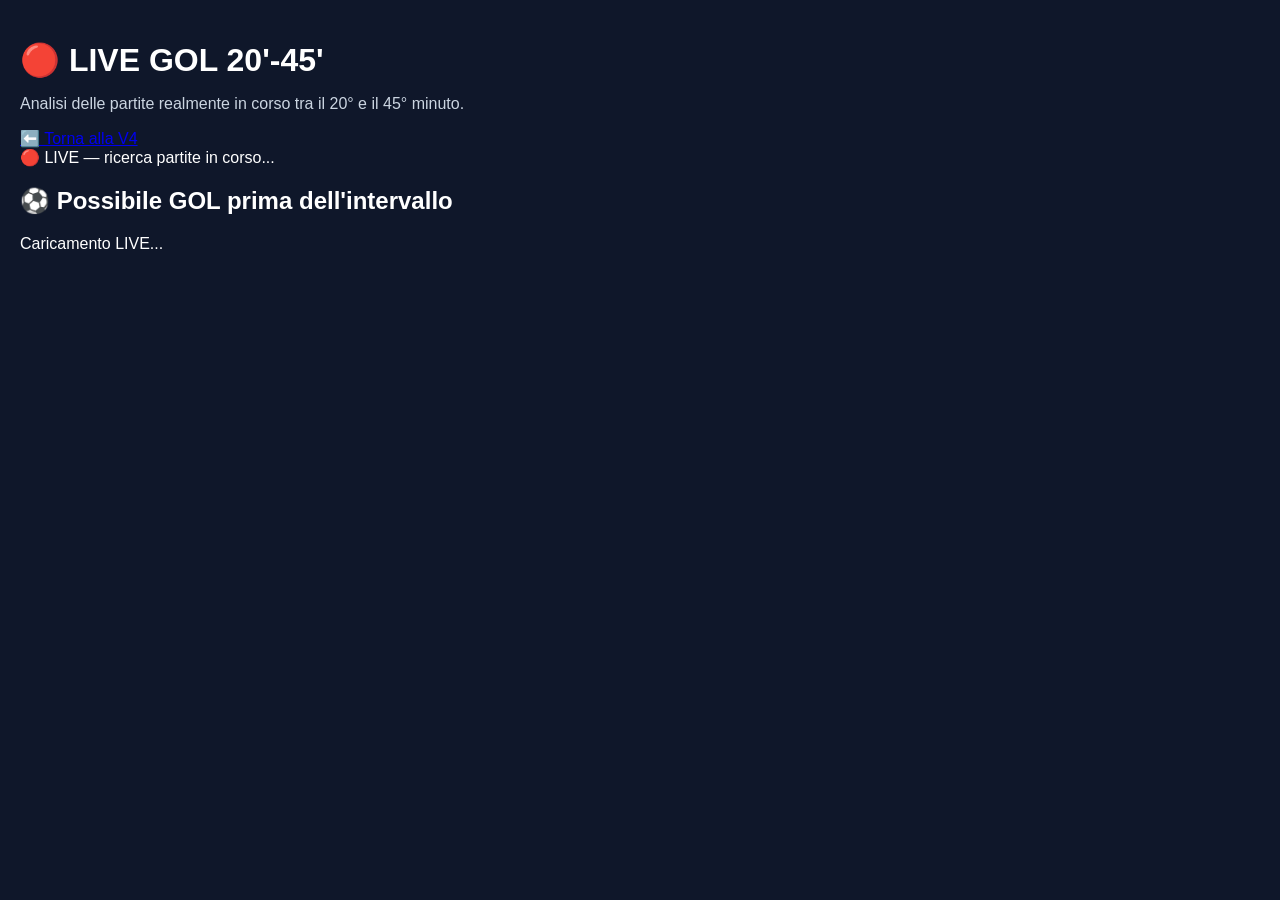
==== live.html @ 652a84b9 "Create LIVE GOL page" ====
<!DOCTYPE html>
<html lang="it">

<head>
  <meta charset="UTF-8">
  <meta name="viewport" content="width=device-width, initial-scale=1.0">

  <title>LIVE GOL 20'-45'</title>

  <link rel="stylesheet" href="style.css">
</head>

<body>

  <h1>🔴 LIVE GOL 20'-45'</h1>

  <p>
    Analisi delle partite realmente in corso
    tra il 20° e il 45° minuto.
  </p>

  <a href="index.html">
    ⬅️ Torna alla V4
  </a>

  <div id="liveAlert">
    🔴 LIVE — ricerca partite in corso...
  </div>

  <h2>⚽ Possibile GOL prima dell'intervallo</h2>

  <div id="liveMatches">
    Caricamento LIVE...
  </div>

  <script src="live.js"></script>

</body>
</html>
---- style.css ----
body {
  margin: 0;
  padding: 20px;
  font-family: Arial, sans-serif;
  background: #0f172a;
  color: white;
}

h1 {
  margin-bottom: 10px;
}

p {
  color: #cbd5e1;
}
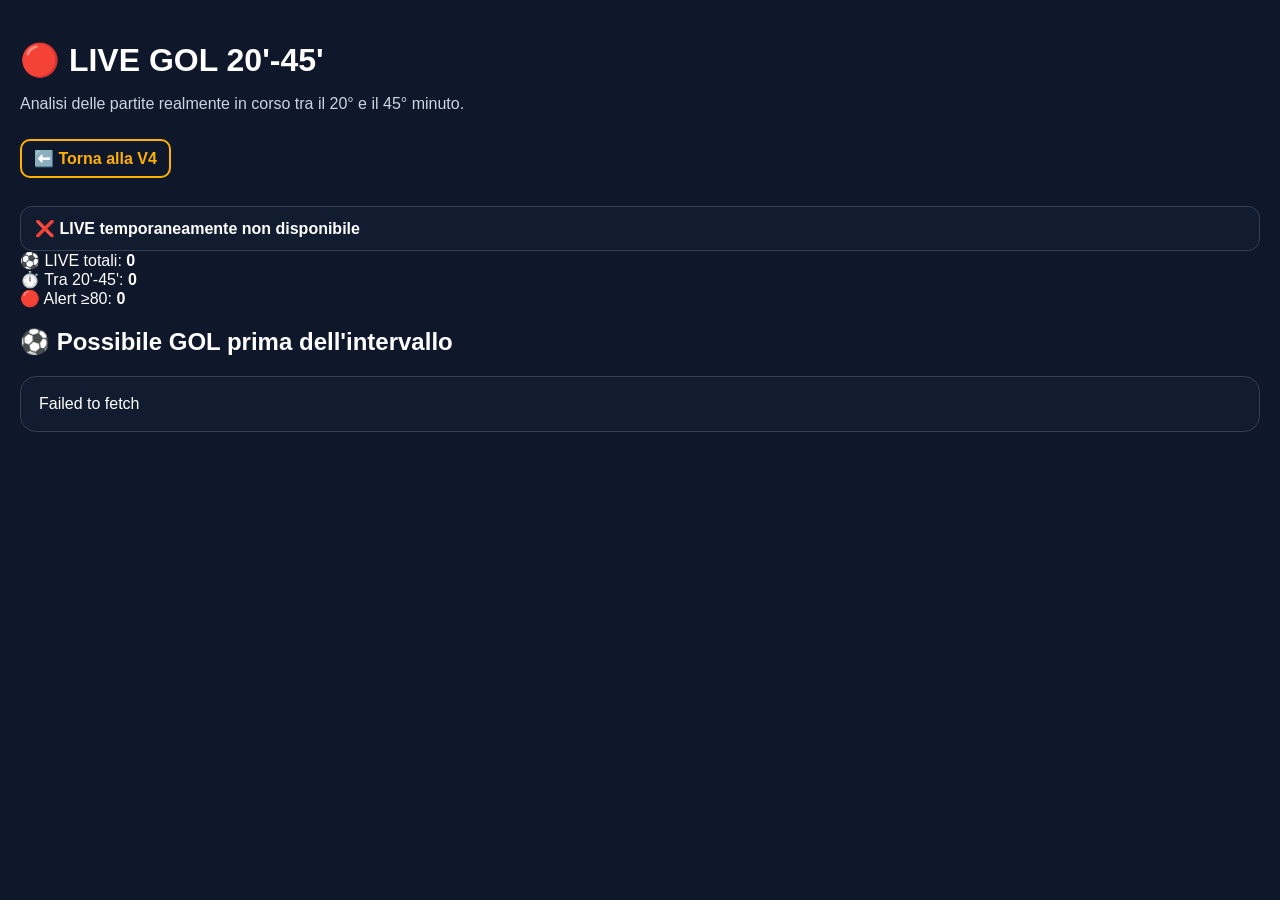
==== commit 0f5a17c1: "Update live.html" ====
--- a/live.html
+++ b/live.html
@@ -26,7 +26,11 @@
   <div id="liveAlert">
     🔴 LIVE — ricerca partite in corso...
   </div>
-
+<div id="liveCounters" class="live-counters">
+  <div>⚽ LIVE totali: <strong id="liveTotal">0</strong></div>
+  <div>⏱️ Tra 20'-45': <strong id="window2045">0</strong></div>
+  <div>🔴 Alert ≥80: <strong id="alerts80">0</strong></div>
+</div>
   <h2>⚽ Possibile GOL prima dell'intervallo</h2>
 
   <div id="liveMatches">
--- a/style.css
+++ b/style.css
@@ -13,3 +13,142 @@
 p {
   color: #cbd5e1;
 }
+.live-btn {
+  display: inline-block;
+  color: #ffb000;
+  font-weight: 700;
+  font-size: 22px;
+  text-decoration: none;
+  padding: 10px 14px;
+  margin: 10px 0 20px;
+  border: 2px solid #ffb000;
+  border-radius: 10px;
+  background: rgba(255, 176, 0, 0.08);
+}
+
+.live-btn:visited {
+  color: #ffb000;
+}
+/* ===== PAGINA LIVE ===== */
+
+#liveAlert {
+  margin-top: 18px;
+  padding: 12px 14px;
+  border: 1px solid #334155;
+  border-radius: 12px;
+  background: #111c30;
+  font-weight: 700;
+}
+
+.live-dot {
+  display: inline-block;
+  width: 14px;
+  height: 14px;
+  margin-right: 7px;
+  border-radius: 50%;
+  background: #ff3b30;
+  vertical-align: middle;
+}
+
+.live-dot.idle {
+  opacity: 0.5;
+}
+
+#liveAlert.live-active {
+  border-color: #ff3b30;
+  background: rgba(255, 59, 48, 0.12);
+}
+
+#liveAlert.live-active .live-dot {
+  animation: liveDotBlink 0.8s infinite;
+  box-shadow: 0 0 12px #ff3b30;
+}
+
+@keyframes liveDotBlink {
+  0%, 100% {
+    opacity: 1;
+    transform: scale(1);
+  }
+
+  50% {
+    opacity: 0.2;
+    transform: scale(0.65);
+  }
+}
+
+.live-card {
+  background: #111c30;
+  border: 1px solid #334155;
+  border-radius: 16px;
+  padding: 18px;
+  margin: 18px 0;
+}
+
+.live-league {
+  color: #cbd5e1;
+  margin-bottom: 8px;
+}
+
+.live-score {
+  font-size: 20px;
+  margin: 10px 0;
+}
+
+.live-index {
+  font-size: 20px;
+  font-weight: 800;
+  margin-top: 12px;
+}
+
+.live-index-number {
+  color: #ffb000;
+  font-size: 20px;
+  margin-top: 8px;
+}
+
+.live-note {
+  color: #94a3b8;
+  margin-top: 10px;
+  font-size: 14px;
+}
+
+a[href="index.html"] {
+  display: inline-block;
+  color: #ffb000;
+  font-weight: 700;
+  text-decoration: none;
+  border: 2px solid #ffb000;
+  border-radius: 10px;
+  padding: 8px 12px;
+  margin: 10px 0;
+}
+
+a[href="index.html"]:visited {
+  color: #ffb000;
+  }
+
+/* ===== ALERT LIVE NELLA V4 ===== */
+
+.live-btn.has-live-alert {
+  background: rgba(255, 59, 48, 0.18);
+  border-color: #ff3b30;
+  color: #ffffff;
+  box-shadow: 0 0 18px #ff3b30;
+  animation: v4LiveAlertBlink 0.8s infinite;
+}
+
+.live-btn.has-live-alert:visited {
+  color: #ffffff;
+}
+
+@keyframes v4LiveAlertBlink {
+  0%, 100% {
+    box-shadow: 0 0 8px #ff3b30;
+    transform: scale(1);
+  }
+
+  50% {
+    box-shadow: 0 0 24px #ff3b30;
+    transform: scale(1.04);
+  }
+    }
